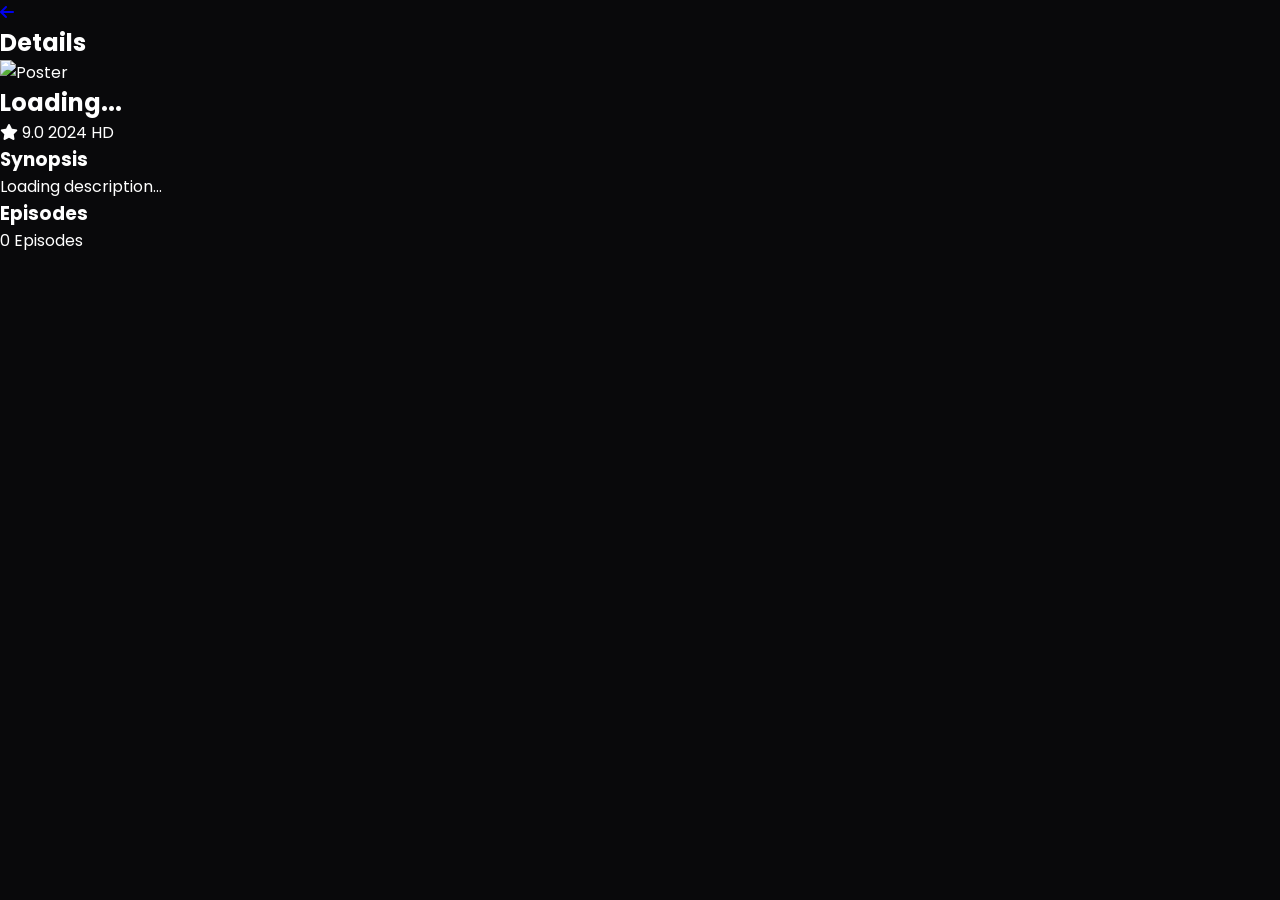
==== anime-details.html @ 5e59ca33 "Add anime-details.html for displaying anime details" ====
<!DOCTYPE html>
<html lang="en">
<head>
    <meta charset="UTF-8">
    <meta name="viewport" content="width=device-width, initial-scale=1.0, maximum-scale=1.0, user-scalable=no">
    <title>Anime Details - Anime Max Zone</title>
    
    <link href="https://fonts.googleapis.com/css2?family=Poppins:wght@400;500;600;700&display=swap" rel="stylesheet">
    <link rel="stylesheet" href="https://cdnjs.cloudflare.com/ajax/libs/font-awesome/6.4.0/css/all.min.css">
    <link rel="stylesheet" href="style.css">
</head>
<body class="details-page-body">

    <!-- Top Navbar (Back Button ke sath) -->
    <header class="details-header">
        <a href="javascript:history.back()" class="back-btn"><i class="fa-solid fa-arrow-left"></i></a>
        <h2>Details</h2>
        <div class="placeholder-icon"></div> <!-- Flexbox balance ke liye -->
    </header>

    <!-- Hero Section (Banner & Poster) -->
    <section class="hero-section">
        <!-- Blurred Background -->
        <div class="hero-bg" id="detailBanner"></div>
        <div class="hero-overlay"></div>
        
        <!-- Main Content -->
        <div class="hero-content">
            <img src="" alt="Poster" id="detailPoster" class="detail-poster">
            <div class="hero-info">
                <h1 id="detailTitle">Loading...</h1>
                <div class="meta-tags">
                    <span class="rating"><i class="fa-solid fa-star"></i> <span id="detailRating">9.0</span></span>
                    <span class="year" id="detailYear">2024</span>
                    <span class="quality">HD</span>
                </div>
                <div class="genres" id="detailGenres">
                    <!-- Genres yahan aayenge -->
                </div>
            </div>
        </div>
    </section>

    <!-- Synopsis / Story Section -->
    <section class="synopsis-section">
        <h3>Synopsis</h3>
        <p id="detailSynopsis">Loading description...</p>
    </section>

    <!-- Episodes List Section -->
    <section class="episodes-section">
        <div class="episode-header">
            <h3>Episodes</h3>
            <span id="episodeCount">0 Episodes</span>
        </div>
        
        <!-- Episodes yahan JS se load honge -->
        <div class="episode-list" id="episodeList">
            <!-- Skeleton Loading -->
            <div class="episode-skeleton"></div>
            <div class="episode-skeleton"></div>
            <div class="episode-skeleton"></div>
        </div>
    </section>

    <!-- Main JavaScript File -->
    <script src="script.js"></script>
</body>
</html>
---- style.css ----
/* ================= BASE & RESET ================= */
* {
    margin: 0;
    padding: 0;
    box-sizing: border-box;
    font-family: 'Poppins', sans-serif;
    -webkit-tap-highlight-color: transparent;
}

body {
    background-color: #09090b; 
    color: #ffffff;
    padding-bottom: 80px; /* Bottom nav ke liye space */
}

/* ================= STICKY HEADER ================= */
.app-header {
    display: flex;
    justify-content: space-between;
    align-items: center;
    padding: 20px 15px;
    
    /* Sticky Header Magic */
    position: sticky;
    top: 0;
    z-index: 1000;
    
    /* Glass effect (Piche ka content blur hoga) */
    background: rgba(9, 9, 11, 0.85); 
    backdrop-filter: blur(10px);
    -webkit-backdrop-filter: blur(10px);
    border-bottom: 1px solid rgba(255, 255, 255, 0.05);
}

.logo-area {
    display: flex;
    align-items: center;
    gap: 12px;
}

.logo-icon {
    width: 38px;
    height: 38px;
    background: linear-gradient(135deg, #6a11cb 0%, #2575fc 100%);
    border-radius: 10px;
    display: flex;
    justify-content: center;
    align-items: center;
    font-size: 16px;
    color: white;
    padding-left: 3px; 
}

.logo-text h1 {
    font-size: 16px;
    font-weight: 700;
    letter-spacing: 0.5px;
}

.logo-text .purple-text {
    color: #a855f7; 
}

.logo-text p {
    font-size: 9px;
    color: #888;
    margin-top: 2px;
}

.search-area {
    font-size: 20px;
    color: #fff;
    cursor: pointer;
    padding: 5px;
}

/* ================= MAIN CONTENT & CARDS ================= */
.main-content {
    padding: 10px 0;
}

.content-section {
    margin-bottom: 25px;
}

.section-title {
    display: flex;
    justify-content: space-between;
    align-items: center;
    padding: 0 15px;
    margin-bottom: 12px;
}

.title-left {
    display: flex;
    align-items: center;
    gap: 10px;
}

.vertical-bar {
    width: 4px;
    height: 18px;
    background-color: #a855f7;
    border-radius: 4px;
}

.title-left h2 {
    font-size: 18px;
    font-weight: 600;
}

.view-more {
    font-size: 12px;
    color: #ccc;
    text-decoration: none;
    font-weight: 500;
}

/* Horizontal Carousel */
.cards-container {
    display: flex;
    overflow-x: auto;
    gap: 12px;
    padding: 0 15px;
    scroll-behavior: smooth;
    scrollbar-width: none; 
}

.cards-container::-webkit-scrollbar {
    display: none; 
}

.anime-card {
    display: block;
    flex: 0 0 auto;
    width: 130px;
    height: 190px;
    border-radius: 12px;
    overflow: hidden;
    position: relative;
    cursor: pointer;
    box-shadow: 0 4px 10px rgba(0, 0, 0, 0.5);
    transition: transform 0.2s;
    text-decoration: none;
}

.anime-card:active {
    transform: scale(0.95);
}

.anime-card img {
    width: 100%;
    height: 100%;
    object-fit: cover;
}

/* ================= ANIMATED BOTTOM NAVIGATION ================= */
.bottom-nav {
    position: fixed;
    bottom: 0;
    left: 0;
    width: 100%;
    background-color: rgba(13, 13, 18, 0.95);
    backdrop-filter: blur(10px);
    -webkit-backdrop-filter: blur(10px);
    display: flex;
    justify-content: space-around;
    padding: 10px 0 20px 0; 
    border-top: 1px solid #1a1a24;
    z-index: 1000;
}

.nav-item {
    display: flex;
    flex-direction: column;
    align-items: center;
    justify-content: center;
    gap: 6px;
    text-decoration: none;
    color: #888;
    font-size: 11px;
    position: relative;
    padding: 5px 15px;
    transition: all 0.3s cubic-bezier(0.25, 0.8, 0.25, 1);
}

.nav-item i {
    font-size: 20px;
    transition: transform 0.3s ease, text-shadow 0.3s ease;
}

/* Active State (Neon Purple glow & bounce) */
.nav-item.active {
    color: #a855f7; 
}

.nav-item.active i {
    transform: translateY(-4px) scale(1.15);
    text-shadow: 0 0 12px rgba(168, 85, 247, 0.6);
}

.nav-item.active span {
    font-weight: 600;
    transform: translateY(-2px);
}

/* Pulse Dot Indicator */
.nav-item.active::after {
    content: '';
    position: absolute;
    bottom: 0px;
    left: 50%;
    transform: translateX(-50%);
    width: 5px;
    height: 5px;
    background-color: #a855f7;
    border-radius: 50%;
    animation: pulseDot 1.5s infinite;
}

@keyframes pulseDot {
    0% { box-shadow: 0 0 0 0 rgba(168, 85, 247, 0.4); }
    70% { box-shadow: 0 0 0 6px rgba(168, 85, 247, 0); }
    100% { box-shadow: 0 0 0 0 rgba(168, 85, 247, 0); }
}

/* ================= SEARCH PANEL CSS ================= */
.search-overlay {
    position: fixed;
    top: 0;
    left: 0;
    width: 100%;
    height: 100vh;
    background-color: #09090b;
    z-index: 9999; /* Sabse upar */
    display: flex;
    flex-direction: column;
    transform: translateY(-100%);
    opacity: 0;
    transition: transform 0.3s ease, opacity 0.3s ease;
    pointer-events: none;
}

.search-overlay.active {
    transform: translateY(0);
    opacity: 1;
    pointer-events: auto;
}

.search-header {
    display: flex;
    align-items: center;
    gap: 12px;
    padding: 15px;
    background-color: #0d0d12;
    border-bottom: 1px solid #1a1a24;
}

.search-input-box {
    flex: 1;
    display: flex;
    align-items: center;
    background-color: #1a1a24;
    border-radius: 8px;
    padding: 12px 15px;
    gap: 10px;
}

.search-input-box i {
    color: #888;
}

.search-input-box input {
    width: 100%;
    background: transparent;
    border: none;
    outline: none;
    color: #fff;
    font-size: 15px;
    font-family: 'Poppins', sans-serif;
}

.search-input-box input::placeholder {
    color: #666;
}

/* Cancel Icon (X) Button */
.cancel-btn {
    background-color: #1a1a24;
    border: none;
    color: #fff;
    width: 45px;
    height: 45px;
    border-radius: 50%;
    display: flex;
    justify-content: center;
    align-items: center;
    font-size: 18px;
    cursor: pointer;
    transition: background 0.2s;
}

.cancel-btn:hover, .cancel-btn:active {
    background-color: #2a2a35;
    color: #a855f7;
}

/* Search Results Area */
.search-results {
    flex: 1;
    overflow-y: auto;
    padding: 15px;
}

.search-hint {
    text-align: center;
    color: #666;
    margin-top: 20px;
    font-size: 14px;
}

/* Individual Search Item */
.search-item {
    display: flex;
    align-items: center;
    gap: 15px;
    padding: 10px;
    background-color: #0d0d12;
    border-radius: 10px;
    margin-bottom: 12px;
    text-decoration: none;
    color: white;
    border: 1px solid #1a1a24;
    transition: background 0.2s;
}

.search-item:active {
    background-color: #1a1a24;
}

.search-item img {
    width: 55px;
    height: 75px;
    object-fit: cover;
    border-radius: 6px;
}

.search-item-info {
    flex: 1;
}

.search-item-info h3 {
    font-size: 15px;
    font-weight: 600;
    margin-bottom: 4px;
}

.search-item-info p {
    font-size: 11px;
    color: #a855f7; 
}

.search-item i.fa-chevron-right {
    color: #555;
    font-size: 14px;
}

/* ================= ANIME & MOVIES GRID PAGE CSS ================= */
.anime-grid {
    display: grid;
    grid-template-columns: repeat(auto-fill, minmax(105px, 1fr)); 
    gap: 15px;
    padding: 0 15px 20px 15px;
}

.grid-card {
    display: flex;
    flex-direction: column;
    text-decoration: none;
    color: white;
    gap: 5px;
}

.grid-card img {
    width: 100%;
    aspect-ratio: 2 / 3; 
    object-fit: cover;
    border-radius: 10px;
    box-shadow: 0 4px 8px rgba(0, 0, 0, 0.4);
    transition: transform 0.2s;
}

.grid-card:active img {
    transform: scale(0.95);
}

.grid-card-title {
    font-size: 12px;
    font-weight: 500;
    white-space: nowrap;
    overflow: hidden;
    text-overflow: ellipsis; 
    text-align: center;
    color: #ddd;
}

/* ================= SETTINGS PAGE CSS ================= */
.settings-container {
    padding: 0 15px 20px 15px;
}

.settings-group {
    margin-bottom: 25px;
}

.group-title {
    font-size: 12px;
    color: #a855f7; /* Neon Purple */
    font-weight: 600;
    margin-bottom: 10px;
    text-transform: uppercase;
    letter-spacing: 1px;
    padding-left: 5px;
}

.settings-item {
    display: flex;
    justify-content: space-between;
    align-items: center;
    background-color: #0d0d12;
    padding: 15px;
    border-radius: 12px;
    margin-bottom: 10px;
    border: 1px solid #1a1a24;
    text-decoration: none;
    color: white;
}

.settings-item.clickable:active {
    background-color: #1a1a24;
}

.item-left {
    display: flex;
    align-items: center;
    gap: 15px;
}

.item-icon {
    font-size: 18px;
    color: #888;
    width: 20px;
    text-align: center;
}

.item-left span {
    font-size: 14px;
    font-weight: 500;
}

.item-right {
    display: flex;
    align-items: center;
    gap: 8px;
}

.item-value {
    font-size: 12px;
    color: #888;
}

.chevron {
    font-size: 12px;
    color: #555;
}

/* --- Toggle Switch Design --- */
.toggle-switch {
    position: relative;
    display: inline-block;
    width: 44px;
    height: 24px;
}

.toggle-switch input {
    opacity: 0;
    width: 0;
    height: 0;
}

.slider {
    position: absolute;
    cursor: pointer;
    top: 0;
    left: 0;
    right: 0;
    bottom: 0;
    background-color: #2a2a35;
    transition: .4s;
    border-radius: 24px;
}

.slider:before {
    position: absolute;
    content: "";
    height: 18px;
    width: 18px;
    left: 3px;
    bottom: 3px;
    background-color: white;
    transition: .4s;
    border-radius: 50%;
}

/* Jab toggle ON ho */
input:checked + .slider {
    background-color: #a855f7; /* Purple */
}

input:checked + .slider:before {
    transform: translateX(20px);
}

/* --- Clear Cache / Danger Button --- */
.danger-btn {
    width: 100%;
    background-color: rgba(255, 77, 77, 0.1);
    color: #ff4d4d;
    border: 1px solid rgba(255, 77, 77, 0.3);
    padding: 15px;
    border-radius: 12px;
    font-size: 14px;
    font-weight: 600;
    font-family: 'Poppins', sans-serif;
    cursor: pointer;
    display: flex;
    justify-content: center;
    align-items: center;
    gap: 10px;
    margin-top: 10px;
    transition: background 0.2s;
}

.danger-btn:active {
    background-color: rgba(255, 77, 77, 0.2);
}

.app-version {
    text-align: center;
    font-size: 12px;
    color: #555;
    margin-top: 25px;
}
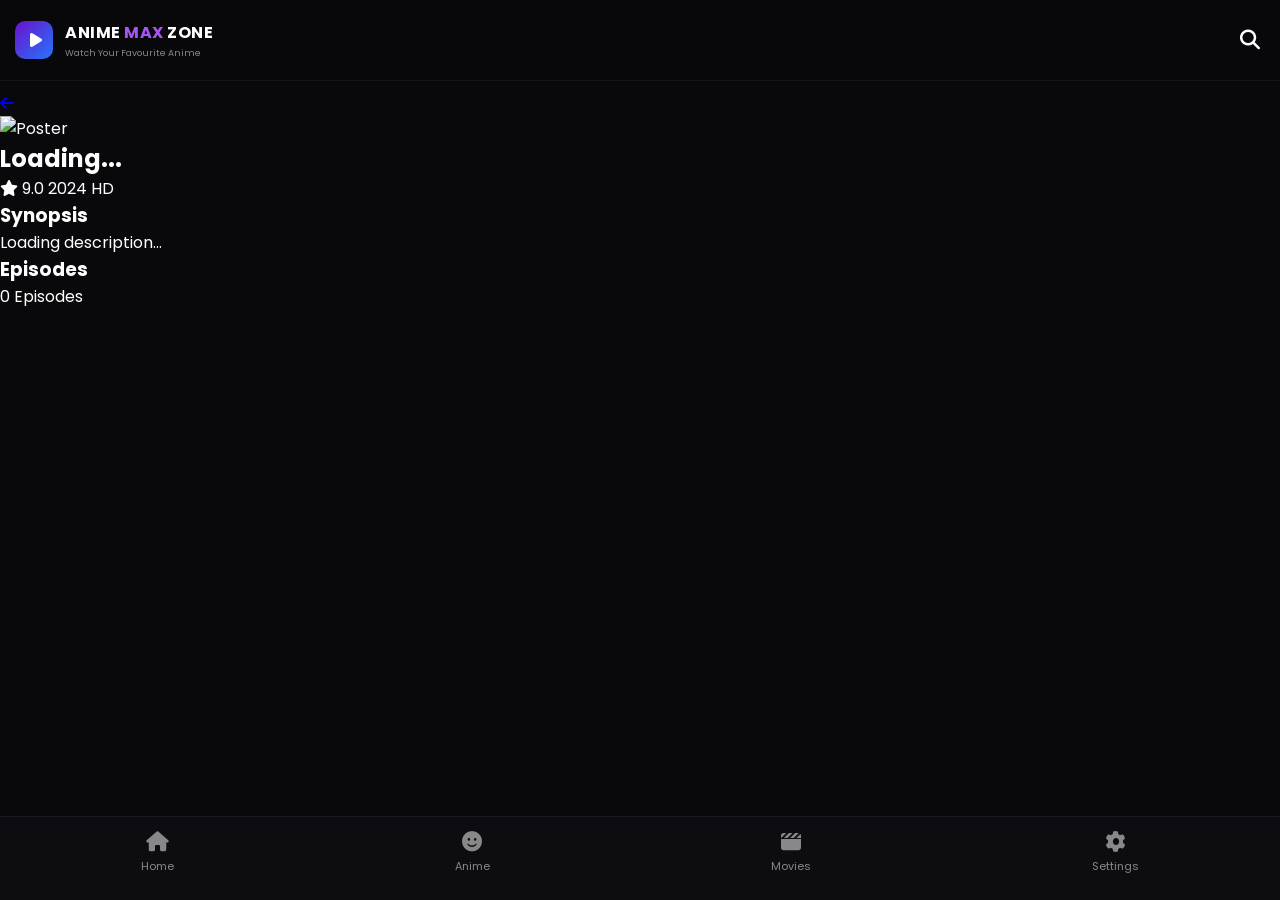
==== commit 0e7296fa: "Refactor anime-details.html structure and header" ====
--- a/anime-details.html
+++ b/anime-details.html
@@ -5,63 +5,124 @@
     <meta name="viewport" content="width=device-width, initial-scale=1.0, maximum-scale=1.0, user-scalable=no">
     <title>Anime Details - Anime Max Zone</title>
     
+    <!-- Google Fonts -->
     <link href="https://fonts.googleapis.com/css2?family=Poppins:wght@400;500;600;700&display=swap" rel="stylesheet">
+    
+    <!-- FontAwesome for Icons -->
     <link rel="stylesheet" href="https://cdnjs.cloudflare.com/ajax/libs/font-awesome/6.4.0/css/all.min.css">
+    
+    <!-- Main CSS File -->
     <link rel="stylesheet" href="style.css">
 </head>
 <body class="details-page-body">
 
-    <!-- Top Navbar (Back Button ke sath) -->
-    <header class="details-header">
-        <a href="javascript:history.back()" class="back-btn"><i class="fa-solid fa-arrow-left"></i></a>
-        <h2>Details</h2>
-        <div class="placeholder-icon"></div> <!-- Flexbox balance ke liye -->
+    <!-- Header Section (Sticky) -->
+    <header class="app-header">
+        <div class="logo-area">
+            <div class="logo-icon">
+                <i class="fa-solid fa-play"></i>
+            </div>
+            <div class="logo-text">
+                <h1>ANIME <span class="purple-text">MAX</span> ZONE</h1>
+                <p>Watch Your Favourite Anime</p>
+            </div>
+        </div>
+        <div class="search-area" id="openSearchBtn">
+            <i class="fa-solid fa-magnifying-glass"></i>
+        </div>
     </header>
 
-    <!-- Hero Section (Banner & Poster) -->
-    <section class="hero-section">
-        <!-- Blurred Background -->
-        <div class="hero-bg" id="detailBanner"></div>
-        <div class="hero-overlay"></div>
+    <!-- ================= SEARCH OVERLAY PANEL ================= -->
+    <div class="search-overlay" id="searchPanel">
+        <div class="search-header">
+            <div class="search-input-box">
+                <i class="fa-solid fa-magnifying-glass"></i>
+                <input type="text" id="searchInput" placeholder="Search anime, movies, cartoons..." autocomplete="off">
+            </div>
+            <button class="cancel-btn" id="closeSearchBtn">
+                <i class="fa-solid fa-xmark"></i>
+            </button>
+        </div>
+        <div class="search-results" id="searchResults">
+            <p class="search-hint">Start typing to search...</p>
+        </div>
+    </div>
+    <!-- ========================================================= -->
+
+    <!-- Main Content -->
+    <main class="main-content">
         
-        <!-- Main Content -->
-        <div class="hero-content">
-            <img src="" alt="Poster" id="detailPoster" class="detail-poster">
-            <div class="hero-info">
-                <h1 id="detailTitle">Loading...</h1>
-                <div class="meta-tags">
-                    <span class="rating"><i class="fa-solid fa-star"></i> <span id="detailRating">9.0</span></span>
-                    <span class="year" id="detailYear">2024</span>
-                    <span class="quality">HD</span>
-                </div>
-                <div class="genres" id="detailGenres">
-                    <!-- Genres yahan aayenge -->
+        <!-- Hero Section (Banner & Poster) -->
+        <section class="hero-section">
+            <!-- Blurred Background -->
+            <div class="hero-bg" id="detailBanner"></div>
+            <div class="hero-overlay"></div>
+            
+            <!-- Floating Back Button -->
+            <a href="javascript:history.back()" class="floating-back-btn">
+                <i class="fa-solid fa-arrow-left"></i>
+            </a>
+
+            <!-- Main Content -->
+            <div class="hero-content">
+                <img src="" alt="Poster" id="detailPoster" class="detail-poster">
+                <div class="hero-info">
+                    <h1 id="detailTitle">Loading...</h1>
+                    <div class="meta-tags">
+                        <span class="rating"><i class="fa-solid fa-star"></i> <span id="detailRating">9.0</span></span>
+                        <span class="year" id="detailYear">2024</span>
+                        <span class="quality">HD</span>
+                    </div>
+                    <div class="genres" id="detailGenres">
+                        <!-- Genres yahan aayenge -->
+                    </div>
                 </div>
             </div>
-        </div>
-    </section>
+        </section>
 
-    <!-- Synopsis / Story Section -->
-    <section class="synopsis-section">
-        <h3>Synopsis</h3>
-        <p id="detailSynopsis">Loading description...</p>
-    </section>
+        <!-- Synopsis / Story Section -->
+        <section class="synopsis-section">
+            <h3>Synopsis</h3>
+            <p id="detailSynopsis">Loading description...</p>
+        </section>
 
-    <!-- Episodes List Section -->
-    <section class="episodes-section">
-        <div class="episode-header">
-            <h3>Episodes</h3>
-            <span id="episodeCount">0 Episodes</span>
-        </div>
-        
-        <!-- Episodes yahan JS se load honge -->
-        <div class="episode-list" id="episodeList">
-            <!-- Skeleton Loading -->
-            <div class="episode-skeleton"></div>
-            <div class="episode-skeleton"></div>
-            <div class="episode-skeleton"></div>
-        </div>
-    </section>
+        <!-- Episodes List Section -->
+        <section class="episodes-section">
+            <div class="episode-header">
+                <h3>Episodes</h3>
+                <span id="episodeCount">0 Episodes</span>
+            </div>
+            
+            <!-- Episodes yahan JS se load honge -->
+            <div class="episode-list" id="episodeList">
+                <!-- Skeleton Loading -->
+                <div class="episode-skeleton"></div>
+                <div class="episode-skeleton"></div>
+                <div class="episode-skeleton"></div>
+            </div>
+        </section>
+
+    </main>
+
+    <!-- Animated Bottom Navigation -->
+    <nav class="bottom-nav">
+        <a href="index.html" class="nav-item">
+            <i class="fa-solid fa-house"></i>
+            <span>Home</span>
+        </a>
+        <a href="anime.html" class="nav-item">
+            <i class="fa-solid fa-face-smile"></i>
+            <span>Anime</span>
+        </a>
+        <a href="movies.html" class="nav-item">
+            <i class="fa-solid fa-clapperboard"></i>
+            <span>Movies</span>
+        </a>
+        <a href="settings.html" class="nav-item">
+            <i class="fa-solid fa-gear"></i>
+            <span>Settings</span>
+        </a>
+    </nav>
 
     <!-- Main JavaScript File -->
     <script src="script.js"></script>
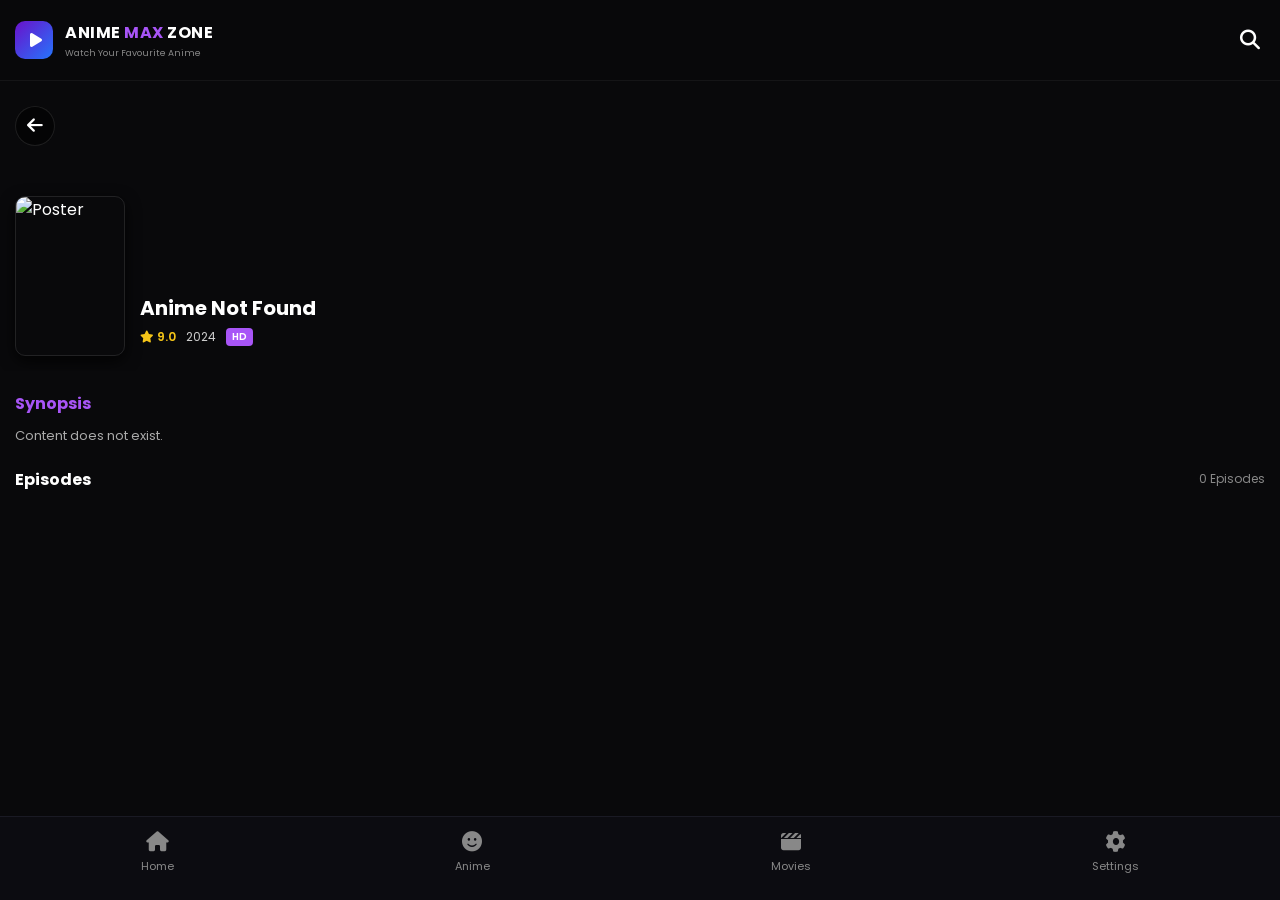
==== commit ef6a829e: "Update comments for genre and episode loading" ====
--- a/anime-details.html
+++ b/anime-details.html
@@ -74,7 +74,7 @@
                         <span class="quality">HD</span>
                     </div>
                     <div class="genres" id="detailGenres">
-                        <!-- Genres yahan aayenge -->
+                        <!-- Genres yahan JS se aayenge -->
                     </div>
                 </div>
             </div>
@@ -95,7 +95,7 @@
             
             <!-- Episodes yahan JS se load honge -->
             <div class="episode-list" id="episodeList">
-                <!-- Skeleton Loading -->
+                <!-- Skeleton Loading (Jab tak JS data load karega) -->
                 <div class="episode-skeleton"></div>
                 <div class="episode-skeleton"></div>
                 <div class="episode-skeleton"></div>
--- a/style.css
+++ b/style.css
@@ -232,7 +232,7 @@
     width: 100%;
     height: 100vh;
     background-color: #09090b;
-    z-index: 9999; /* Sabse upar */
+    z-index: 9999;
     display: flex;
     flex-direction: column;
     transform: translateY(-100%);
@@ -284,7 +284,6 @@
     color: #666;
 }
 
-/* Cancel Icon (X) Button */
 .cancel-btn {
     background-color: #1a1a24;
     border: none;
@@ -305,7 +304,6 @@
     color: #a855f7;
 }
 
-/* Search Results Area */
 .search-results {
     flex: 1;
     overflow-y: auto;
@@ -319,7 +317,6 @@
     font-size: 14px;
 }
 
-/* Individual Search Item */
 .search-item {
     display: flex;
     align-items: center;
@@ -415,7 +412,7 @@
 
 .group-title {
     font-size: 12px;
-    color: #a855f7; /* Neon Purple */
+    color: #a855f7; 
     font-weight: 600;
     margin-bottom: 10px;
     text-transform: uppercase;
@@ -512,9 +509,8 @@
     border-radius: 50%;
 }
 
-/* Jab toggle ON ho */
 input:checked + .slider {
-    background-color: #a855f7; /* Purple */
+    background-color: #a855f7; 
 }
 
 input:checked + .slider:before {
@@ -551,3 +547,374 @@
     color: #555;
     margin-top: 25px;
 }
+
+/* ================= ANIME DETAILS PAGE CSS ================= */
+.details-page-body {
+    padding-bottom: 80px; /* Bottom Nav ke liye space */
+}
+
+.hero-section {
+    position: relative;
+    width: 100%;
+    height: 280px;
+    overflow: hidden;
+}
+
+.floating-back-btn {
+    position: absolute;
+    top: 15px;
+    left: 15px;
+    z-index: 10;
+    color: #fff;
+    font-size: 18px;
+    text-decoration: none;
+    width: 40px;
+    height: 40px;
+    background: rgba(0, 0, 0, 0.5);
+    backdrop-filter: blur(5px);
+    border-radius: 50%;
+    display: flex;
+    justify-content: center;
+    align-items: center;
+    border: 1px solid rgba(255, 255, 255, 0.1);
+    transition: background 0.2s;
+}
+
+.floating-back-btn:active {
+    background: rgba(0, 0, 0, 0.8);
+}
+
+.hero-bg {
+    position: absolute;
+    top: 0;
+    left: 0;
+    width: 100%;
+    height: 100%;
+    background-size: cover;
+    background-position: center top;
+    filter: blur(10px) brightness(0.4);
+    transform: scale(1.1);
+}
+
+.hero-overlay {
+    position: absolute;
+    bottom: 0;
+    left: 0;
+    width: 100%;
+    height: 100%;
+    background: linear-gradient(to top, #09090b 0%, transparent 100%);
+}
+
+.hero-content {
+    position: absolute;
+    bottom: 15px;
+    left: 15px;
+    right: 15px;
+    display: flex;
+    gap: 15px;
+    align-items: flex-end;
+    z-index: 2;
+}
+
+.detail-poster {
+    width: 110px;
+    height: 160px;
+    border-radius: 10px;
+    object-fit: cover;
+    box-shadow: 0 5px 15px rgba(0,0,0,0.8);
+    border: 1px solid rgba(255,255,255,0.1);
+}
+
+.hero-info h1 {
+    font-size: 20px;
+    font-weight: 700;
+    margin-bottom: 8px;
+    line-height: 1.2;
+}
+
+.meta-tags {
+    display: flex;
+    gap: 10px;
+    font-size: 12px;
+    margin-bottom: 10px;
+    color: #ccc;
+    align-items: center;
+}
+
+.meta-tags .rating {
+    color: #f5c518;
+    font-weight: 600;
+}
+
+.meta-tags .quality {
+    background: #a855f7;
+    color: white;
+    padding: 1px 6px;
+    border-radius: 4px;
+    font-size: 10px;
+    font-weight: 600;
+}
+
+.genres {
+    display: flex;
+    flex-wrap: wrap;
+    gap: 8px;
+}
+
+.genre-tag {
+    background: rgba(255, 255, 255, 0.1);
+    padding: 4px 10px;
+    border-radius: 20px;
+    font-size: 10px;
+    color: #ddd;
+}
+
+/* Synopsis */
+.synopsis-section {
+    padding: 20px 15px;
+}
+
+.synopsis-section h3 {
+    font-size: 16px;
+    margin-bottom: 10px;
+    color: #a855f7;
+}
+
+.synopsis-section p {
+    font-size: 13px;
+    color: #aaa;
+    line-height: 1.6;
+}
+
+/* Episodes Section */
+.episodes-section {
+    padding: 0 15px 20px 15px;
+}
+
+.episode-header {
+    display: flex;
+    justify-content: space-between;
+    align-items: center;
+    margin-bottom: 15px;
+}
+
+.episode-header h3 {
+    font-size: 16px;
+    color: #fff;
+}
+
+.episode-header span {
+    font-size: 12px;
+    color: #888;
+}
+
+.episode-list {
+    display: flex;
+    flex-direction: column;
+    gap: 10px;
+}
+
+.episode-card {
+    display: flex;
+    align-items: center;
+    background: #0d0d12;
+    padding: 12px;
+    border-radius: 10px;
+    text-decoration: none;
+    color: white;
+    border: 1px solid #1a1a24;
+    transition: background 0.2s;
+}
+
+.episode-card:active {
+    background: #1a1a24;
+}
+
+.ep-play-icon {
+    width: 40px;
+    height: 40px;
+    background: rgba(168, 85, 247, 0.1);
+    color: #a855f7;
+    border-radius: 50%;
+    display: flex;
+    justify-content: center;
+    align-items: center;
+    margin-right: 15px;
+    font-size: 14px;
+}
+
+.ep-info {
+    flex: 1;
+}
+
+.ep-info h4 {
+    font-size: 14px;
+    font-weight: 500;
+    margin-bottom: 4px;
+}
+
+.ep-info p {
+    font-size: 11px;
+    color: #666;
+}
+
+.ep-arrow {
+    color: #555;
+}
+
+.episode-skeleton {
+    height: 66px;
+    background: #1a1a24;
+    border-radius: 10px;
+    animation: pulse 1.5s infinite;
+}
+
+@keyframes pulse {
+    0% { opacity: 0.5; }
+    50% { opacity: 1; }
+    100% { opacity: 0.5; }
+}
+
+/* ================= WATCH / VIDEO PLAYER PAGE ================= */
+.watch-page-body {
+    background-color: #09090b;
+    padding-bottom: 80px;
+}
+
+.player-wrapper {
+    position: relative;
+    width: 100%;
+    max-width: 100%;
+    aspect-ratio: 16 / 9;
+    background: #000;
+    margin-top: 10px;
+    overflow: hidden;
+    border-radius: 12px;
+    box-shadow: 0 4px 15px rgba(0,0,0,0.5);
+}
+
+#customVideo {
+    width: 100%;
+    height: 100%;
+    object-fit: contain;
+    background: #000;
+}
+
+.player-back-btn {
+    position: absolute;
+    top: 10px;
+    left: 10px;
+    z-index: 10;
+    color: white;
+    font-size: 16px;
+    width: 36px;
+    height: 36px;
+    background: rgba(0, 0, 0, 0.6);
+    border-radius: 50%;
+    display: flex;
+    justify-content: center;
+    align-items: center;
+    text-decoration: none;
+    backdrop-filter: blur(5px);
+    transition: opacity 0.3s;
+}
+
+.loading-spinner {
+    position: absolute;
+    top: 50%;
+    left: 50%;
+    transform: translate(-50%, -50%);
+    font-size: 35px;
+    color: #a855f7;
+    z-index: 5;
+    display: none; 
+}
+
+.custom-controls {
+    position: absolute;
+    bottom: 0;
+    left: 0;
+    width: 100%;
+    background: linear-gradient(to top, rgba(0,0,0,0.9) 0%, transparent 100%);
+    padding: 15px 10px 10px;
+    display: flex;
+    flex-direction: column;
+    gap: 8px;
+    z-index: 10;
+    transition: opacity 0.3s ease, transform 0.3s ease;
+}
+
+.custom-controls.hidden {
+    opacity: 0;
+    transform: translateY(20px);
+    pointer-events: none;
+}
+
+.progress-container {
+    width: 100%;
+    display: flex;
+    align-items: center;
+}
+
+#seekBar {
+    width: 100%;
+    -webkit-appearance: none;
+    appearance: none;
+    background: rgba(255, 255, 255, 0.2);
+    height: 4px;
+    border-radius: 2px;
+    cursor: pointer;
+    outline: none;
+}
+
+#seekBar::-webkit-slider-thumb {
+    -webkit-appearance: none;
+    appearance: none;
+    width: 12px;
+    height: 12px;
+    background: #a855f7;
+    border-radius: 50%;
+    cursor: pointer;
+    box-shadow: 0 0 8px rgba(168, 85, 247, 0.8);
+}
+
+.controls-row {
+    display: flex;
+    justify-content: space-between;
+    align-items: center;
+    color: white;
+}
+
+.left-controls, .right-controls {
+    display: flex;
+    align-items: center;
+    gap: 12px;
+}
+
+.left-controls button, .right-controls button {
+    background: none;
+    border: none;
+    color: white;
+    font-size: 16px;
+    cursor: pointer;
+    display: flex;
+    align-items: center;
+    gap: 5px;
+    transition: color 0.2s;
+}
+
+.left-controls button:hover, .right-controls button:hover {
+    color: #a855f7;
+}
+
+#skipBackBtn, #skipForwardBtn {
+    font-size: 12px;
+    font-weight: 500;
+}
+
+#timeDisplay {
+    font-size: 11px;
+    font-weight: 400;
+    color: #ddd;
+    margin-left: 5px;
+}
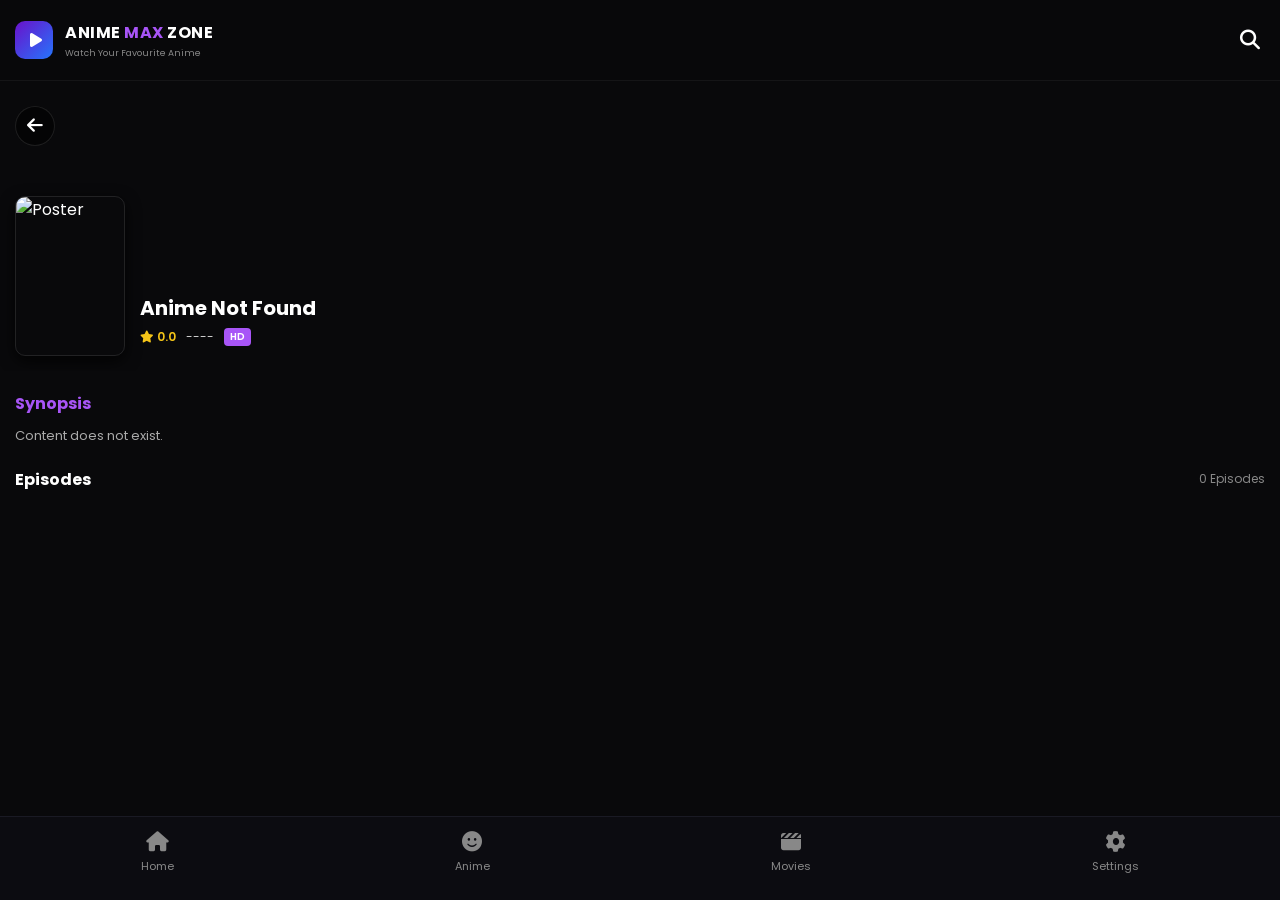
==== commit 84a0f94d: "Update anime-details.html for poster and script loading" ====
--- a/anime-details.html
+++ b/anime-details.html
@@ -65,12 +65,12 @@
 
             <!-- Main Content -->
             <div class="hero-content">
-                <img src="" alt="Poster" id="detailPoster" class="detail-poster">
+                <img src="https://via.placeholder.com/150x225?text=No+Image" alt="Poster" id="detailPoster" class="detail-poster">
                 <div class="hero-info">
                     <h1 id="detailTitle">Loading...</h1>
                     <div class="meta-tags">
-                        <span class="rating"><i class="fa-solid fa-star"></i> <span id="detailRating">9.0</span></span>
-                        <span class="year" id="detailYear">2024</span>
+                        <span class="rating"><i class="fa-solid fa-star"></i> <span id="detailRating">0.0</span></span>
+                        <span class="year" id="detailYear">----</span>
                         <span class="quality">HD</span>
                     </div>
                     <div class="genres" id="detailGenres">
@@ -124,7 +124,7 @@
         </a>
     </nav>
 
-    <!-- Main JavaScript File -->
-    <script src="script.js"></script>
+    <!-- Main JavaScript File (Added 'defer' for safe loading) -->
+    <script src="script.js" defer></script>
 </body>
 </html>
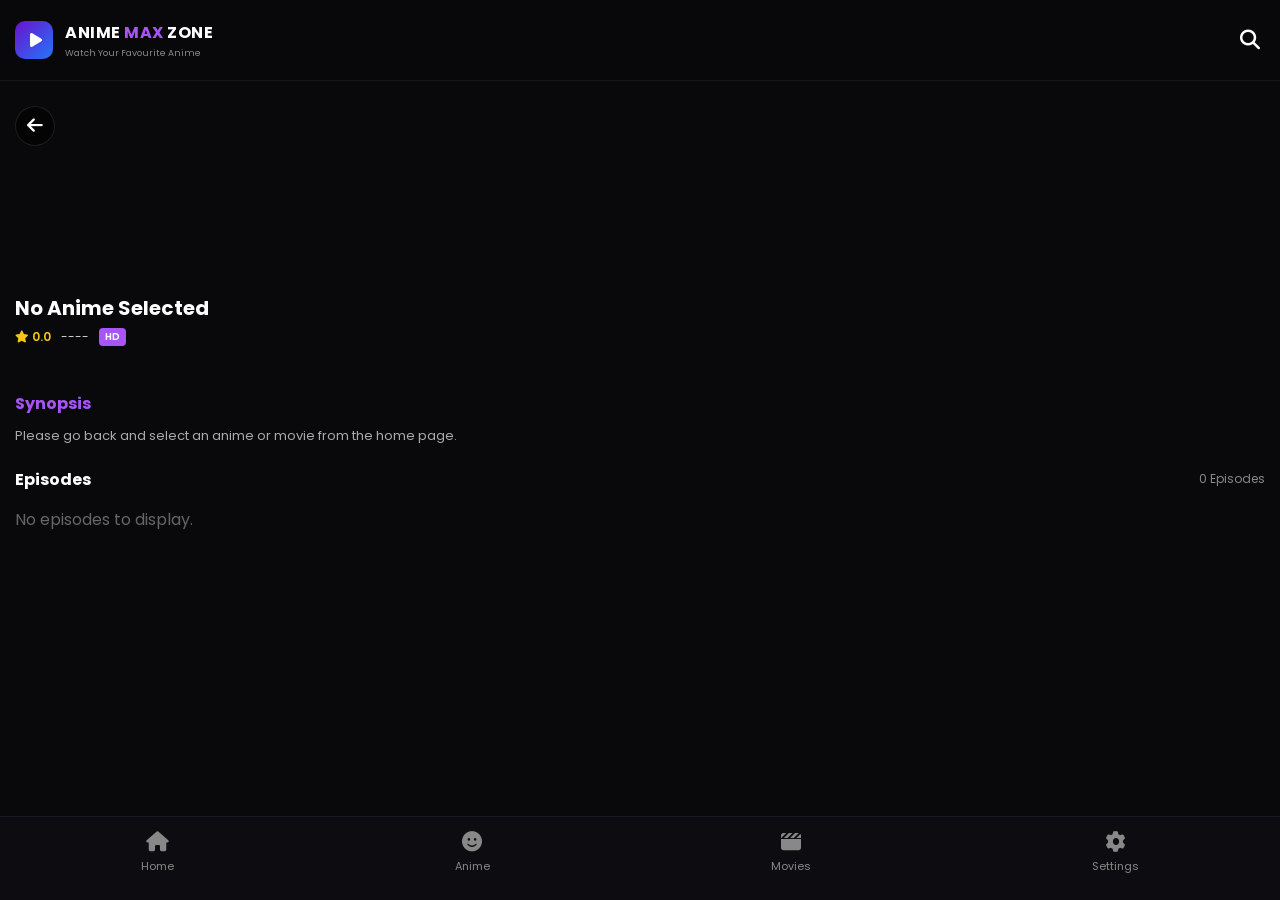
==== commit 568c84fd: "Update title and comments in anime-details.html" ====
--- a/anime-details.html
+++ b/anime-details.html
@@ -3,7 +3,9 @@
 <head>
     <meta charset="UTF-8">
     <meta name="viewport" content="width=device-width, initial-scale=1.0, maximum-scale=1.0, user-scalable=no">
-    <title>Anime Details - Anime Max Zone</title>
+    
+    <!-- Yahan JS se Anime ka naam aayega -->
+    <title>Anime Max Zone</title>
     
     <!-- Google Fonts -->
     <link href="https://fonts.googleapis.com/css2?family=Poppins:wght@400;500;600;700&display=swap" rel="stylesheet">
@@ -124,7 +126,7 @@
         </a>
     </nav>
 
-    <!-- Main JavaScript File (Added 'defer' for safe loading) -->
+    <!-- Main JavaScript File (defer for safe loading) -->
     <script src="script.js" defer></script>
 </body>
 </html>
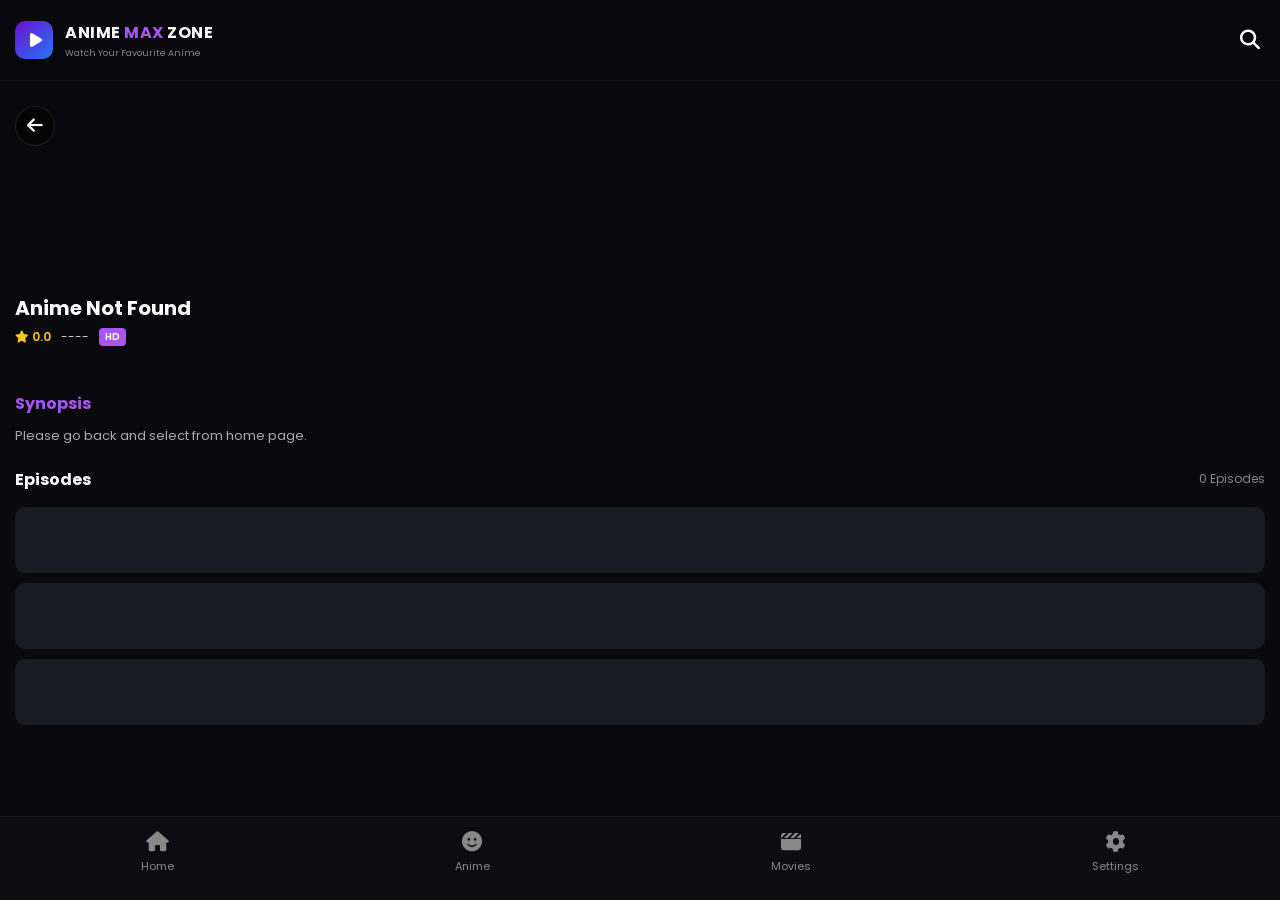
==== commit b80950d8: "Add Firebase SDK scripts to anime-details.html" ====
--- a/anime-details.html
+++ b/anime-details.html
@@ -12,6 +12,11 @@
     
     <!-- FontAwesome for Icons -->
     <link rel="stylesheet" href="https://cdnjs.cloudflare.com/ajax/libs/font-awesome/6.4.0/css/all.min.css">
+    
+    <!-- ================= FIREBASE SDK (ZAROORI HAI) ================= -->
+    <script src="https://www.gstatic.com/firebasejs/9.6.1/firebase-app-compat.js"></script>
+    <script src="https://www.gstatic.com/firebasejs/9.6.1/firebase-database-compat.js"></script>
+    <!-- ============================================================= -->
     
     <!-- Main CSS File -->
     <link rel="stylesheet" href="style.css">
@@ -88,7 +93,7 @@
             <p id="detailSynopsis">Loading description...</p>
         </section>
 
-        <!-- Episodes List Section -->
+        <!-- Episodes List Section (Movie ke case me JS isko hide kar dega) -->
         <section class="episodes-section">
             <div class="episode-header">
                 <h3>Episodes</h3>
--- a/style.css
+++ b/style.css
@@ -550,7 +550,7 @@
 
 /* ================= ANIME DETAILS PAGE CSS ================= */
 .details-page-body {
-    padding-bottom: 80px; /* Bottom Nav ke liye space */
+    padding-bottom: 80px; 
 }
 
 .hero-section {
@@ -686,7 +686,7 @@
     line-height: 1.6;
 }
 
-/* Episodes Section */
+/* Episodes Section (Details Page) */
 .episodes-section {
     padding: 0 15px 20px 15px;
 }
@@ -918,3 +918,55 @@
     color: #ddd;
     margin-left: 5px;
 }
+
+/* ================= SEASONS & EPISODES INSIDE WATCH PAGE ================= */
+/* Season Tabs Horizontal Scroll */
+.season-tabs {
+    display: flex;
+    gap: 10px;
+    overflow-x: auto;
+    padding-bottom: 10px;
+    margin-bottom: 15px;
+    scrollbar-width: none;
+}
+
+.season-tabs::-webkit-scrollbar {
+    display: none;
+}
+
+.season-btn {
+    background: #1a1a24;
+    color: #aaa;
+    border: 1px solid #2a2a35;
+    padding: 8px 16px;
+    border-radius: 20px;
+    font-size: 13px;
+    font-weight: 500;
+    white-space: nowrap;
+    cursor: pointer;
+    transition: all 0.2s;
+    font-family: 'Poppins', sans-serif;
+}
+
+.season-btn.active {
+    background: #a855f7;
+    color: white;
+    border-color: #a855f7;
+    box-shadow: 0 0 10px rgba(168, 85, 247, 0.4);
+}
+
+/* Watch Page Episode List */
+.watch-episode-list {
+    margin-bottom: 20px;
+}
+
+/* Currently Playing Episode Highlight */
+.episode-card.active {
+    border-color: #a855f7;
+    background: rgba(168, 85, 247, 0.1);
+}
+
+.episode-card.active .ep-play-icon {
+    background: #a855f7;
+    color: white;
+}
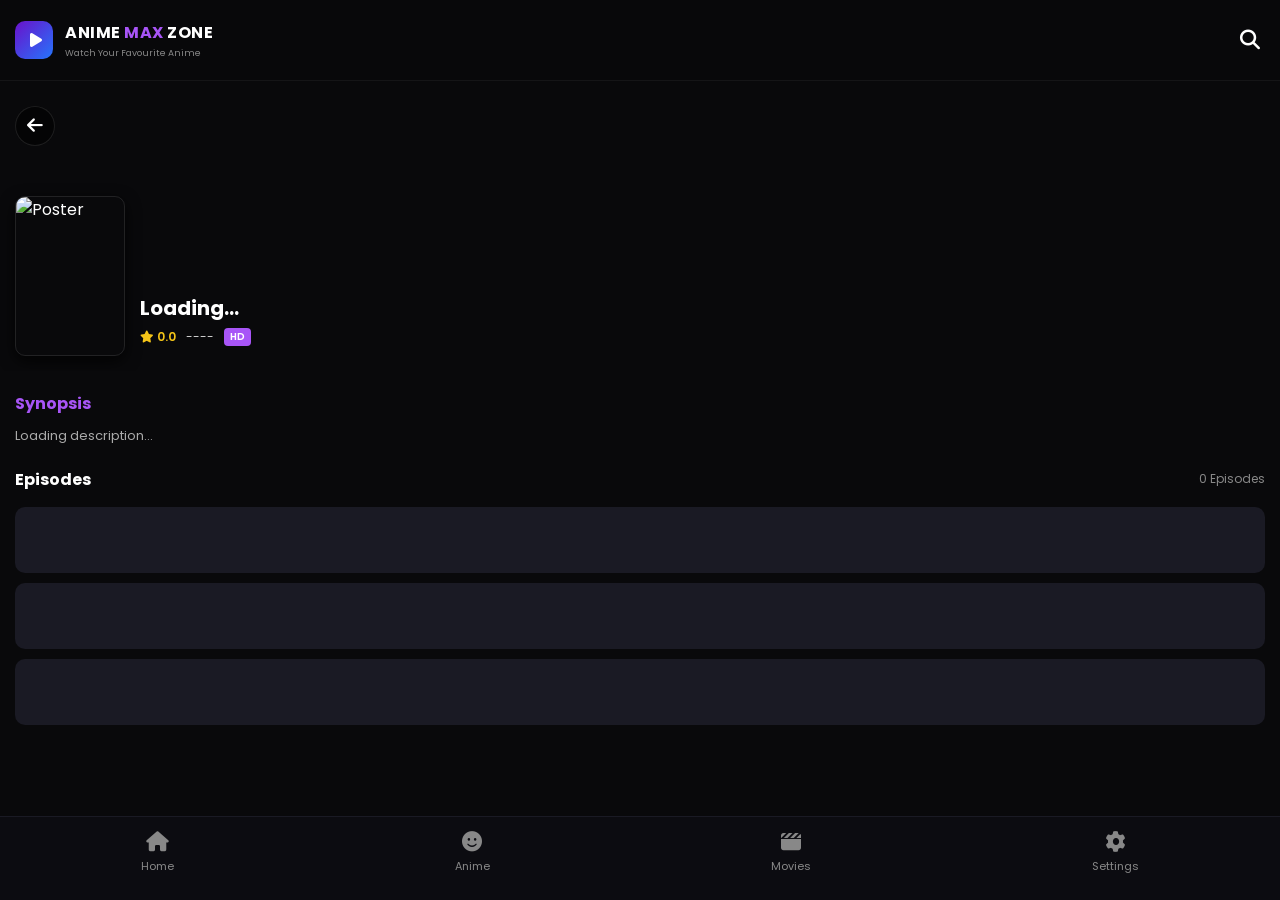
==== commit 1d17961d: "Add note for JS button in synopsis section Added a note regarding the 'Watch Movie Now' button in th" ====
--- a/anime-details.html
+++ b/anime-details.html
@@ -91,6 +91,7 @@
         <section class="synopsis-section">
             <h3>Synopsis</h3>
             <p id="detailSynopsis">Loading description...</p>
+            <!-- Note: JS yahan "Watch Movie Now" ka button add karega -->
         </section>
 
         <!-- Episodes List Section (Movie ke case me JS isko hide kar dega) -->
--- a/style.css
+++ b/style.css
@@ -793,6 +793,20 @@
     box-shadow: 0 4px 15px rgba(0,0,0,0.5);
 }
 
+/* 🔥 FULLSCREEN LANDSCAPE FIX 🔥 */
+.player-wrapper:fullscreen {
+    width: 100vw;
+    height: 100vh;
+    border-radius: 0;
+    margin-top: 0;
+}
+.player-wrapper:-webkit-full-screen {
+    width: 100vw;
+    height: 100vh;
+    border-radius: 0;
+    margin-top: 0;
+}
+
 #customVideo {
     width: 100%;
     height: 100%;
@@ -920,7 +934,6 @@
 }
 
 /* ================= SEASONS & EPISODES INSIDE WATCH PAGE ================= */
-/* Season Tabs Horizontal Scroll */
 .season-tabs {
     display: flex;
     gap: 10px;
@@ -955,12 +968,10 @@
     box-shadow: 0 0 10px rgba(168, 85, 247, 0.4);
 }
 
-/* Watch Page Episode List */
 .watch-episode-list {
     margin-bottom: 20px;
 }
 
-/* Currently Playing Episode Highlight */
 .episode-card.active {
     border-color: #a855f7;
     background: rgba(168, 85, 247, 0.1);
@@ -970,3 +981,79 @@
     background: #a855f7;
     color: white;
 }
+
+/* ================= SPLASH SCREEN (ADDED) ================= */
+#splash-screen {
+    position: fixed;
+    top: 0; left: 0;
+    width: 100%; height: 100vh;
+    background-color: #09090b;
+    z-index: 99999;
+    display: flex;
+    flex-direction: column;
+    justify-content: center;
+    align-items: center;
+    transition: opacity 0.5s ease, visibility 0.5s ease;
+}
+#splash-screen.hidden {
+    opacity: 0;
+    visibility: hidden;
+}
+.splash-logo {
+    width: 70px; height: 70px;
+    background: linear-gradient(135deg, #6a11cb 0%, #2575fc 100%);
+    border-radius: 20px;
+    display: flex; justify-content: center; align-items: center;
+    font-size: 32px; color: white;
+    padding-left: 5px;
+    margin-bottom: 20px;
+    animation: pulseLogo 1.5s infinite alternate;
+}
+@keyframes pulseLogo {
+    0% { transform: scale(1); box-shadow: 0 0 0 rgba(106, 17, 203, 0); }
+    100% { transform: scale(1.1); box-shadow: 0 0 30px rgba(106, 17, 203, 0.6); }
+}
+.splash-text {
+    font-size: 22px; font-weight: 700; letter-spacing: 1px; margin-bottom: 5px;
+}
+.splash-text .purple-text { color: #a855f7; }
+.splash-subtext {
+    font-size: 12px; color: #888; margin-bottom: 30px;
+}
+.splash-loader {
+    width: 40px; height: 40px;
+    border: 3px solid rgba(168, 85, 247, 0.3);
+    border-top-color: #a855f7;
+    border-radius: 50%;
+    animation: spin 1s linear infinite;
+}
+@keyframes spin {
+    to { transform: rotate(360deg); }
+}
+
+/* ================= SHIMMER SKELETON LOADING (ADDED) ================= */
+.skeleton-card {
+    flex: 0 0 auto;
+    width: 130px;
+    height: 190px;
+    border-radius: 12px;
+    background: #1a1a24;
+    background-image: linear-gradient(90deg, #1a1a24 0px, #2a2a35 40px, #1a1a24 80px);
+    background-size: 200% 100%;
+    animation: shimmer 1.5s infinite linear;
+}
+
+.skeleton-grid-card {
+    width: 100%;
+    aspect-ratio: 2 / 3;
+    border-radius: 10px;
+    background: #1a1a24;
+    background-image: linear-gradient(90deg, #1a1a24 0px, #2a2a35 40px, #1a1a24 80px);
+    background-size: 200% 100%;
+    animation: shimmer 1.5s infinite linear;
+}
+
+@keyframes shimmer {
+    0% { background-position: -200% 0; }
+    100% { background-position: 200% 0; }
+}
